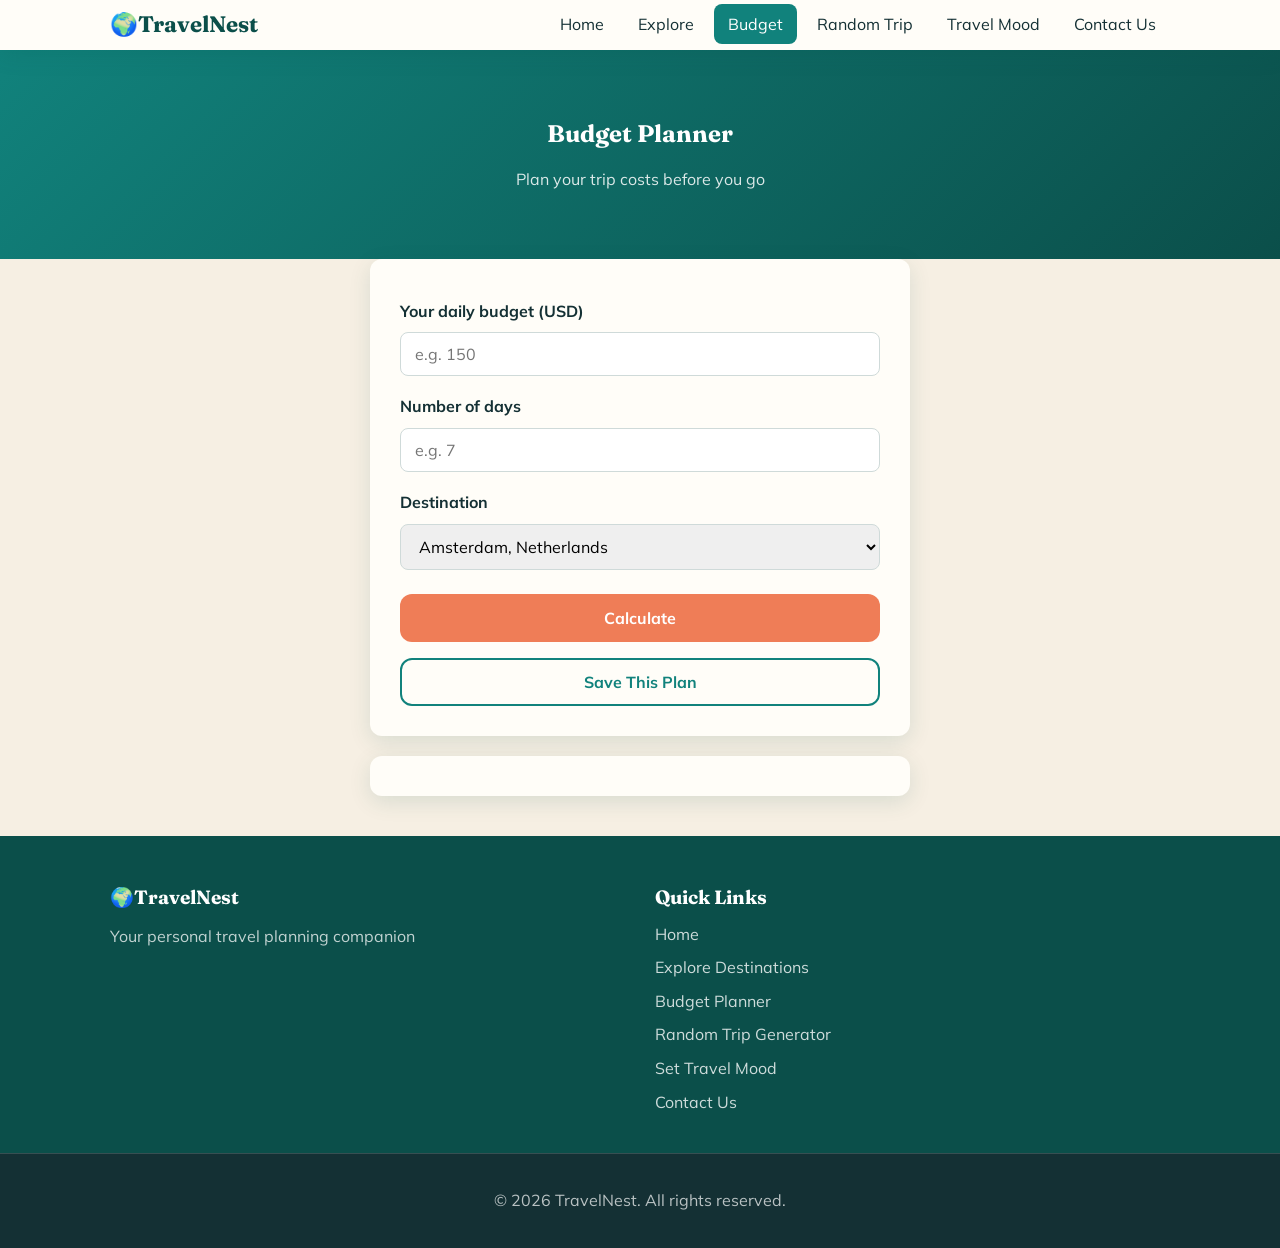
==== budget.html @ 8962358c "Add files via upload" ====
<!DOCTYPE html>
<html lang="en">
<head>
    <meta charset="UTF-8">
    <meta name="viewport" content="width=device-width, initial-scale=1.0">
    <title>Budget Planner - TravelNest</title>
    <link rel="preconnect" href="https://fonts.googleapis.com">
    <link rel="preconnect" href="https://fonts.gstatic.com" crossorigin>
    <link href="https://fonts.googleapis.com/css2?family=Fraunces:opsz,wght@9..144,400..700&family=Mulish:wght@400;600;700&display=swap" rel="stylesheet">
    <link rel="stylesheet" href="styles.css">
    <link rel="icon" href="icons/favicon.ico" type="image/x-icon">
    <link rel="manifest" href="manifest.json">
</head>


<body>

<nav class="menu-bar">
  <div class="menu-container">
    <h1>🌍TravelNest</h1>
    <button id="hamburger" class="hamburger" aria-label="Toggle menu">
      <span></span><span></span><span></span>
    </button>
    <ul id="nav-links" class="nav-links">
      <li><a href="index.html" class="menu-item">Home</a></li>
      <li><a href="explore.html" class="menu-item">Explore</a></li>
      <li><a href="budget.html" class="menu-item active">Budget</a></li>
      <li><a href="trips.html" class="menu-item">Random Trip</a></li>
      <li><a href="mood.html" class="menu-item">Travel Mood</a></li>
      <li><a href="contact.html" class="menu-item">Contact Us</a></li>
    </ul>
  </div>
</nav>

<main>
  <section class="page-header">
    <div class="container">
      <h1>Budget Planner</h1>
      <p>Plan your trip costs before you go</p>
    </div>
  </section>

  <section class="container">
    <div class="budget-form">
      <label for="daily-budget">Your daily budget (USD)</label>
      <input type="number" id="daily-budget" min="0" placeholder="e.g. 150">

      <label for="num-days">Number of days</label>
      <input type="number" id="num-days" min="1" placeholder="e.g. 7">

      <label for="budget-destination">Destination</label>
      <select id="budget-destination"></select>

      <button id="calculate-btn" class="btn-primary">Calculate</button>
      <button id="save-plan-btn" class="btn-secondary">Save This Plan</button>
    </div>

    <div id="budget-result" class="budget-result"></div>
    <div id="saved-plan" class="saved-plan"></div>
  </section>
</main>

<footer class="footer">
    <div class="footer-content">
      <div class="footer-section">
        <h4>🌍TravelNest</h4>
        <p>Your personal travel planning companion</p>
      </div>
      <div class="footer-section">
        <h4>Quick Links</h4>
        <ul>
          <li><a href="index.html">Home</a></li>
          <li><a href="explore.html">Explore Destinations</a></li>
          <li><a href="budget.html">Budget Planner</a></li>
          <li><a href="trips.html">Random Trip Generator</a></li>
          <li><a href="mood.html">Set Travel Mood</a></li>
          <li><a href="contact.html">Contact Us</a></li>
        </ul>
      </div>
    </div>
    <div class="footer-bottom">
      <p>&copy; 2026 TravelNest. All rights reserved.</p>
    </div>
  </footer>

    <script src="data.js"></script>
    <script src="script.js"></script>
    <script src="budget.js"></script>

</body>
</html>
---- styles.css ----
/* shared by all pages*/

/* 1. Palette + design tokens as CSS variables */
:root {
  --ocean-deep: #0b4f4a;
  --ocean:      #11827c;   /* primary teal */
  --aqua:       #3bb3a8;
  --sand:       #f6efe3;   /* page background */
  --cream:      #fffdf8;   /* cards / panels */
  --coral:      #ef7d57;   /* warm accent / call-to-action */
  --coral-dark: #d8623d;
  --ink:        #143034;   /* main text */
  --muted:      #5e7378;   /* secondary text */
  --radius:     12px;
  --shadow:     0 6px 22px rgba(11, 79, 74, 0.12);
}


/* 2. Base */
* { 
  box-sizing: border-box;
}

body {
  margin: 0;
  font-family: "Mulish", sans-serif;
  color: var(--ink);
  background: var(--sand);
  line-height: 1.6;
}


/* 3. Typography */
h1, h2, h3, h4 {
  font-family: "Fraunces", serif;
  line-height: 1.15;
  color: var(--ocean-deep);
}

a {
  color: var(--ocean);
}



/* 4. Reusable container + section spacing */
.container {
  max-width: 1100px;
  margin: 0 auto;
  padding: 0 20px;
}

main section {
  padding: 48px 0;
}



/* 5. Reusable buttons */
.btn-primary, .btn-secondary {
  display: inline-block;
  padding: 12px 22px;
  border-radius: var(--radius);
  font-family: "Mulish", sans-serif;
  font-weight: 700;
  font-size: 1rem;
  border: 2px solid transparent;
  cursor: pointer;
  text-decoration: none;
  transition: transform 0.15s ease, background 0.2s ease;
}

.btn-primary {
  background: var(--coral);
  color: #fff;
}

.btn-primary:hover {
  background: var(--coral-dark);
  transform: translateY(-2px);
}

.btn-secondary {
  background: transparent;
  color: var(--ocean);
  border-color: var(--ocean);
}

.btn-secondary:hover {
  background: var(--ocean);
  color: #fff;
  transform: translateY(-2px);
}


/* 6. Coloured page-header band*/
.page-header {
  background: linear-gradient(135deg, var(--ocean), var(--ocean-deep));
  color: #fff;
  text-align: center;
  padding: 50px 20px;     /* add this line */
}

.page-header h1 {
  color: #fff;
}

.page-header p {
  color: rgba(255,255,255,0.85);
}


/* NAVIGATION BAR (shared) + mobile hamburger */
.menu-bar {
  background: var(--cream);
  box-shadow: var(--shadow);
  position: sticky;
  top: 0;
  z-index: 300;
}

.menu-container {
  max-width: 1100px;
  margin: 0 auto;
  padding: 12px 20px;
  display: flex;
  align-items: center;
  justify-content: space-between;
  flex-wrap: wrap;
}

.menu-container h1 {
  font-size: 1.4rem;
  margin: 0;
}


.nav-links {
  list-style: none;
  display: flex;
  gap: 6px;
  margin: 0;
  padding: 0;
}

.menu-item {
  color: var(--ink);
  text-decoration: none;
  padding: 10px 14px;
  border-radius: 8px;
  transition: background 0.2s ease, color 0.2s ease;
}

.menu-item:hover {
  background: var(--aqua);
  color: #fff;
}
.menu-item.active {
  background: var(--ocean);
  color: #fff;
}

/* hamburger — hidden on desktop */
.hamburger {
  display: none;
  flex-direction: column;
  gap: 5px;
  background: none;
  border: none;
  cursor: pointer;
  padding: 6px;
}

.hamburger span {
  width: 26px;
  height: 3px;
  background: var(--ocean-deep);
  border-radius: 2px;
  transition: transform 0.3s ease, opacity 0.3s ease;
}

/* MOBILE: show hamburger, collapse menu into a dropdown */
@media (max-width: 768px) {
  .hamburger {
    display: flex;
  }

  .nav-links {
    display: none;
    flex-direction: column;
    width: 100%; 
    margin-top: 12px; 
  }

  .nav-links.open { 
    display: flex; 
  }

  .menu-item { 
    width: 100%; 
    padding: 12px;
  } 
}

/* hamburger bars morph into an X*/
.hamburger.active span:nth-child(1) { 
  transform: translateY(8px) rotate(45deg); 
}

.hamburger.active span:nth-child(2) { 
  opacity: 0; 
}

.hamburger.active span:nth-child(3) { 
  transform: translateY(-8px) rotate(-45deg); 
}

/* ============================================== HOME: HERO ============================================= */
.hero {
  display: grid;
  grid-template-columns: 1fr 1fr;
  gap: 40px;
  align-items: center;
  max-width: 1100px;
  margin: 0 auto;
  padding: 60px 20px;
}

.hero-text h2 {
  font-size: 2.6rem;
  margin: 0 0 16px;
}

.hero-text #hero-quote {
  font-size: 1.15rem;
  color: var(--muted);
  font-style: italic;
  min-height: 3.5em;
  margin-bottom: 24px;
}

.hero-image img {
  width: 100%;
  height: 420px;
  object-fit: cover;
  border-radius: var(--radius);
  box-shadow: var(--shadow);
}

/* stack on smaller screens */
@media (max-width: 768px) {
  .hero {
    grid-template-columns: 1fr;
    padding: 40px 20px;
  }

  .hero-text h2 { 
    font-size: 2rem; 
  }

  .hero-image img { 
    height: 280px; 
  }
}

/* ======================================== HOME: DESTINATION OF THE DAY ====================================== */
.dotd-section {
  max-width: 1100px;
  margin: 0 auto;
  padding: 40px 24px 60px;
  text-align: center;
  box-sizing: border-box;
}

.dotd-section h2 {
  font-size: 2rem;
  margin-bottom: 24px;
}

.dotd-card {
  display: grid;
  grid-template-columns: 1fr 1fr;
  gap: 30px;
  align-items: center;
  background: var(--cream);
  border-radius: var(--radius);
  box-shadow: var(--shadow);
  overflow: hidden;
  text-align: left;
}

.dotd-card img {
  width: 100%;
  height: 320px;
  object-fit: cover;
  max-width: none;
  border-radius: 0;
}

.dotd-info {
  padding: 30px 40px;
}

.dotd-info h3 { 
  font-size: 1.6rem; 
  margin: 0 0 12px; 
}

@media (max-width: 768px) {
  .dotd-card { 
    grid-template-columns: 1fr; 
  }

  .dotd-info { 
    padding: 0 20px 20px; 
  }
}

/* ================================================== FOOTER ============================================== */
.footer {
  background: var(--ocean-deep);
  color: #fff;
  margin-top: 40px;
}

.footer-content {
  max-width: 1100px;
  margin: 0 auto;
  padding: 50px 20px 30px;
  display: grid;
  grid-template-columns: repeat(auto-fit, minmax(220px, 1fr));
  gap: 30px;
}

.footer-section h4 { 
  color: #fff; 
  margin: 0 0 14px; 
  font-size: 1.2rem; 
}

.footer-section p { 
  color: rgba(255,255,255,0.75); 
}

.footer-section ul { 
  list-style: none; 
  padding: 0; 
  margin: 0; 
}

.footer-section ul li { 
  margin-bottom: 8px; 
}

.footer-section a { 
  color: rgba(255,255,255,0.8); 
  text-decoration: none; 
  transition: color 0.2s ease; 
}

.footer-section a:hover { 
  color: var(--ink); 
}

/* newsletter input + button */
.footer-section input {
  width: 100%;
  padding: 10px 12px;
  border: none;
  border-radius: 8px;
  margin-bottom: 10px;
}
.footer-section button {
  width: 100%;
  padding: 10px 12px;
  border: none;
  border-radius: 8px;
  background: var(--coral);
  color: #fff;
  font-weight: bold;
  cursor: pointer;
}

#newsletter-msg { 
  color: var(--aqua); 
  margin-top: 8px; 
  min-height: 1.2em; 
}

.footer-bottom {
  text-align: center;
  padding: 18px;
  border-top: 1px solid rgba(255,255,255,0.15);
  color: rgba(255,255,255,0.7);
  background: var(--ink);
}


/* =============================================== EXPLORE PAGE =============================================== */
.filter-section {
  max-width: 1100px;
  margin: 0 auto;
  padding: 30px 20px 0;
}

.filters {
  display: flex;
  flex-wrap: wrap;
  gap: 12px;
  align-items: center;
}

.filters select,
.filters input {
  padding: 11px 14px;
  border: 1px solid #cfdad9;
  border-radius: 8px;
  font-size: 1rem;
  font-family: "Mulish", sans-serif;
}

.destinations-section {
  max-width: 1100px;
  margin: 0 auto;
  padding: 30px 20px 60px;
}

/* Explore cards: a responsive grid */
.destinations-grid {
  display: grid;
  grid-template-columns: repeat(auto-fill, minmax(250px, 1fr));
  gap: 20px;
}

/* Each card and its image */
.destination-card {
  border: 1px solid #ddd;
  border-radius: 10px;
  overflow: hidden;
  cursor: pointer;
  border: none;
  background: var(--cream);
  box-shadow: var(--shadow);
  transition: transform 0.2s ease, box-shadow 0.2s ease;
}
.destination-card img {
  width: 100%;
  height: 180px;
  object-fit: cover;
}
.card-body {
  padding: 12px;
}

.destination-card:hover {
  transform: translateY(-6px);
  box-shadow: 0 12px 30px rgba(11,79,74,0.18);
}

.destination-card h3 { 
  margin: 0 0 6px; 
  font-size: 1.2rem; 
}

.card-meta { 
  color: var(--ocean); 
  font-weight: 600; 
  margin: 0 0 4px; 
}

.card-budget { 
  color: var(--muted); 
  margin: 0; 
  font-size: 0.9rem; 
}

/* ============================================== BUDGET PAGE =============================================== */
.budget-form {
  max-width: 540px;
  margin: 0 auto;
  background: var(--cream);
  padding: 30px;
  border-radius: var(--radius);
  box-shadow: var(--shadow);
  display: flex;
  flex-direction: column;
  gap: 8px;
}

.budget-form label {
  font-weight: 700;
  margin-top: 10px;
}

.budget-form input,
.budget-form select {
  padding: 11px 14px;
  border: 1px solid #cfdad9;
  border-radius: 8px;
  font-size: 1rem;
  font-family: "Mulish", sans-serif;
}

.budget-form button {
  margin-top: 16px;
}

.budget-form .btn-secondary {
  margin-top: 8px;
}

/* the result + saved plan boxes */
.budget-result,
.saved-plan {
  max-width: 540px;
  margin: 20px auto 0;
}

.budget-result {
  text-align: center;
}

.saved-plan {
  background: var(--cream);
  padding: 20px 24px;
  border-radius: var(--radius);
  box-shadow: var(--shadow);
}

.saved-plan h3 { 
  margin-top: 0; 
}

/* Budget calculator progress bar */
.progress-label { 
  font-weight: 600; 
  color: var(--ink); 
}

.progress-track {
  width: 100%;
  height: 22px;
  background: #eee;
  border-radius: 11px;
  overflow: hidden;
  margin: 10px 0;
}
.progress-fill {
  height: 100%;
  background: var(--ocean);
  transition: width 0.5s ease;
}

.error {
  color: #c0392b;
}

.success {
  color: #2e8b57;
}

.warning {
  color: #e67e22;
}


/* ================================== SEARCH BAR & SUGGESTIONS =========================================== */
.search-wrapper {
  position: relative; 
  display: inline-block; 
}

.suggestions {
  display: none;
  position: absolute;
  top: 100%;
  left: 0;
  right: 0;
  background: #fff;
  border: 1px solid #ccc;
  border-radius: 6px;
  z-index: 50;
  max-height: 220px;
  overflow-y: auto;
}

.suggestion-item {
  padding: 8px 12px; 
  cursor: pointer;
}

.suggestion-item:hover {
  background: #f0f0f0;
}

/* =============================================== MODAL STYLES ============================================ */
.modal {
  display: none;
  position: fixed;
  top: 0; left: 0;
  width: 100%; height: 100%;
  background: rgba(0,0,0,0.6);
  justify-content: center;
  align-items: center;
  z-index: 100;
}

.modal-box { 
  background: var(--cream);
  max-width: 600px;
  width: 90%;
  max-height: 85vh;
  overflow-y: auto;
  padding: 24px;
  border-radius: 10px;
  position: relative;
}

.modal-box h2 { 
  margin-top: 8px; 
}

.modal-meta { 
  color: var(--ocean); 
  font-weight: 600; 
}

.modal-close {
  position: absolute;
  top: 10px; 
  right: 14px;
  font-size: 28px;
  background: none; 
  border: none; 
  cursor: pointer;
  color: var(--ocean-deep);
}

.modal-img {
  width: 100%; 
  border-radius: 8px;
}

/* Cost breakdown table */
.cost-table {
  width: 100%;
  border-collapse: collapse;
  border: 2px solid var(--ocean-deep);
  border-radius: 8px;
  overflow: hidden;
}

.cost-table th {
  background: var(--ocean);
  color: #fff;
  border: 1px solid var(--ocean-deep);
  padding: 10px 12px;
  text-align: left;
}

.cost-table td {
  background: #fff;
  border: 1px solid var(--ocean-deep);
  padding: 10px 12px;
  text-align: left;
}


/* ========================================== RANDOM TRIP PAGE ============================================= */
/* Random Trip result card */
.trip-form {
  max-width: 540px;
  margin: 0 auto;
  background: var(--cream);
  padding: 30px;
  border-radius: var(--radius);
  box-shadow: var(--shadow);
  display: flex;
  flex-direction: column;
  gap: 8px;
}

.trip-form label { 
  font-weight: 700; 
  margin-top: 10px; 
}

.trip-form select {
  padding: 11px 14px;
  border: 1px solid #cfdad9;
  border-radius: 8px;
  font-size: 1rem;
  font-family: "Mulish", sans-serif;
}

.trip-form button { 
  margin-top: 16px; 
}

/* upgrade the result card to the theme */
.trip-card {
  background: var(--cream);
  border: none;
  box-shadow: var(--shadow);
  max-width: 500px;
  margin: 20px auto;
  border: 1px solid #ddd;
  border-radius: 10px;
  overflow: hidden;
  position: relative
}

.trip-card h2 { 
  color: var(--ocean-deep); 
  padding-top: 16px; 
}

.trip-card img {
  width: 100%;
  height: 260px;
  object-fit: cover;
}

.trip-meta { 
  color: var(--ocean); 
  font-weight: 600; 
}

/* the "Add to Wishlist" button inside the card */
.trip-card .add-wishlist {
   margin: 0 16px 16px; 
}

.trip-card h2,
.trip-card .trip-meta,
.trip-card p {
  padding: 0 16px;
}

.trip-card p:last-child {
  padding-bottom: 16px;
}

/* ================================================ WISHLIST ================================================= */
.wishlist-section {
  max-width: 540px;
  margin: 30px auto 60px;
}

.wishlist-section h2 { 
  text-align: center; 
}

.wishlist-item {
  display: flex;
  justify-content: space-between;
  align-items: center;
  background: var(--cream);
  padding: 12px 18px;
  border-radius: 8px;
  box-shadow: var(--shadow);
  margin-bottom: 10px;
}

.wishlist-item span { 
  font-weight: 600; 
}

.wishlist-badge {
  position: absolute;
  top: 12px;
  right: 12px;
  background: var(--coral);
  color: #fff;
  width: 38px;
  height: 38px;
  border-radius: 50%;
  display: flex;
  align-items: center;
  justify-content: center;
  font-size: 18px;
  box-shadow: var(--shadow);
  z-index: 2;
}

/* wiggle animation for the Surprise button */
@keyframes wiggle {
  0%   { transform: rotate(0deg); }
  20%  { transform: rotate(-6deg); }
  40%  { transform: rotate(5deg); }
  60%  { transform: rotate(-4deg); }
  80%  { transform: rotate(3deg); }
  100% { transform: rotate(0deg); }
}

/* when this class is present, run the animation once */
.wiggle {
  animation: wiggle 0.4s ease;
}

/* pop animation for the wishlist button */
@keyframes pop {
  0%   { transform: scale(1); }
  50%  { transform: scale(1.25); }
  100% { transform: scale(1); }
}
.pop {
  animation: pop 0.3s ease;
}

/* when added, show a filled coral heart */
.add-wishlist.added {
  color: var(--coral);
  border-color: var(--coral);
}


/* ============================================== MOOD PAGE ================================================== */

/* Mood sound buttons */
.mood-buttons {
  display: flex;
  flex-wrap: wrap;
  gap: 10px;
}

.mood-btn {
  padding: 12px 18px;
  border: 1px solid #cfdad9;
  border-radius: 8px;
  background: var(--cream);
  cursor: pointer;
  font-size: 1rem;
  transition: transform 0.15s ease, background 0.2s ease;
}
.mood-btn:hover { 
  transform: translateY(-3px); 
}

.mood-btn.playing {
  background: var(--ocean);
  color: #fff;
  border-color: var(--ocean);
}

/* Mood page: audio player */
.player {
  display: none;
  position: fixed;
  bottom: 20px; 
  right: 20px;
  width: 220px;
  background: var(--cream);
  border: 1px solid #ddd;
  border-radius: 12px;
  box-shadow: 0 6px 20px rgba(0,0,0,0.18);
  padding: 14px;
  text-align: center;
  z-index: 200;
}

.player-cover {
  width: 100%;
  height: 120px;
  object-fit: cover;
  border-radius: 8px;
}

.player-title {
  font-weight: bold;
  margin: 8px 0;
}

.player-controls {
  display: flex;
  justify-content: center;
  gap: 12px;
  margin-bottom: 10px;
}

.player-btn {
  font-size: 20px;
  background: none;
  border: none;
  cursor: pointer;
}

.player-track {
  width: 100%;
  height: 6px;
  background: #eee;
  border-radius: 3px;
  overflow: hidden;
}

/* mini-player progress bar on palette */
.player-progress { 
  background: var(--ocean);
  width: 0%;
  height: 100%;
  transition: width 0.1s linear;
}

/* ===================================== MOBILE: compact linear player ======================================== */
@media (max-width: 768px) {
  .player {
    /* span the bottom as a slim bar */
    left: 10px;
    right: 10px;
    bottom: 10px;
    width: auto;
    display: none;
    padding: 8px 12px;
    text-align: left;
  }

  
  .player[style*="display: block"],
  .player[style*="display:block"] {
    display: flex !important;
    align-items: center;
    gap: 10px;
  }

  .player-cover {
    width: 46px;
    height: 46px;
    flex-shrink: 0;              /* keep the thumbnail from squishing */
    margin: 0;
  }

  .player-title {
    margin: 0;
    font-size: 0.9rem;
    flex: 1;                     /* title takes the middle space */
    white-space: nowrap;
    overflow: hidden;
    text-overflow: ellipsis;     /* "..." if the name is long */
  }

  .player-controls {
    margin: 0;
    gap: 8px;
    flex-shrink: 0;
  }

  /* move the progress bar to a thin line along the very bottom edge */
  .player-track {
    position: absolute;
    left: 0;
    right: 0;
    bottom: 0;
    height: 3px;
    border-radius: 0;
  }
}

/* travel goals list as tidy cards */
.mood-destinations {
  max-width: 720px;
  margin: 0 auto;
}

.goal-item {
  display: flex;
  align-items: center;
  gap: 12px;
  background: var(--cream);
  border: none;
  border-radius: 10px;
  box-shadow: var(--shadow);
  margin-bottom: 10px;
  padding: 12px 16px;
  color: var(--ink);    
}

.goal-item span:first-child {
  flex: 1;
}

.goal-status {
  text-transform: capitalize;
  font-style: italic;
  color: var(--ocean-deep);
}

.goal-img {
  width: 60px;
  height: 60px;
  object-fit: cover;
  border-radius: 8px;
}

.goal-name {
  flex: 1;
  color: var(--ink); 
  font-weight: 600;
}

.goal-clear {
  background: none;
  border: none;
  font-size: 20px;
  color: #c0392b;
  cursor: pointer;
}

.goal-item.visited { 
  background: #d6efe0; 
}

.goal-item.planned { 
  background: #ffe9c7; 
}

.goal-buttons { 
  display: flex; 
  gap: 8px; 
  align-items: center; 
}

.goal-buttons .btn-secondary { 
  padding: 6px 12px; 
  font-size: 0.85rem; 
}


/* ===== MOOD: dynamic page background ===== */
body.mood-bg {
  background-size: cover;
  background-position: center;
  background-attachment: fixed;
  transition: background-image 0.6s ease;
}

/* dark overlay so text stays readable over any photo */
body.mood-bg::before {
  content: "";
  position: fixed;
  top: 0; left: 0;
  width: 100%; height: 100%;
  background: linear-gradient(rgba(11, 79, 74, 0.65), rgba(11,79,74,0.45));
  z-index: -1;
}

body.mood-bg h1,
body.mood-bg h2 {
  color: #ef7d57;
}
body.mood-bg p {
  color: #e1b289;
}


/* ===== CONTACT PAGE ===== */
.contact-form {
  max-width: 600px;
  margin: 0 auto;
  background: var(--cream);
  padding: 30px;
  border-radius: var(--radius);
  box-shadow: var(--shadow);
  display: flex;
  flex-direction: column;
  gap: 8px;
}

.contact-form label { 
  font-weight: 700; 
  margin-top: 10px; 
}

.contact-form input,
.contact-form textarea {
  padding: 11px 14px;
  border: 1px solid #cfdad9;
  border-radius: 8px;
  font-size: 1rem;
  font-family: "Mulish", sans-serif;
}

.contact-form input::placeholder,
.contact-form textarea::placeholder {
  color: var(--muted);
}

.contact-form textarea { 
  resize: vertical; 
} 

.contact-form button { 
  margin-top: 16px; 
}

.contact-feedback { 
  margin-top: 12px; 
  min-height: 1.2em; 
}

/* FAQ page: accordion style */
.faq {
  max-width: 700px;
  margin: 20px auto 0;
}

.faq-item {
  border: 1px solid #cfdad9;
  border-radius: 10px;
  margin-bottom: 12px;
  overflow: hidden;
}

.faq-question {
  width: 100%;
  text-align: left;
  padding: 14px 16px;
  background: var(--cream);
  color: var(--ocean-deep);
  border: none;
  font-size: 1rem;
  font-weight: 700;
  font-family: "Mulish", sans-serif;
  cursor: pointer;
  display: flex;
  justify-content: space-between;
  align-items: center;
}

.faq-question:hover {
  background: #eef6f4;
}

.faq-answer {
  max-height: 0;
  overflow: hidden;
  transition: max-height 0.3s ease;
}

.faq-answer p {
  padding: 14px 16px;
  margin: 0;
}

.faq-item.open .faq-answer {
  max-height: 200px;
}

.faq-arrow {
  color: var(--ocean);
  font-size: 1.1rem;
  transition: transform 0.3s ease;
}

.faq-item.open .faq-arrow {
  transform: rotate(180deg);
}
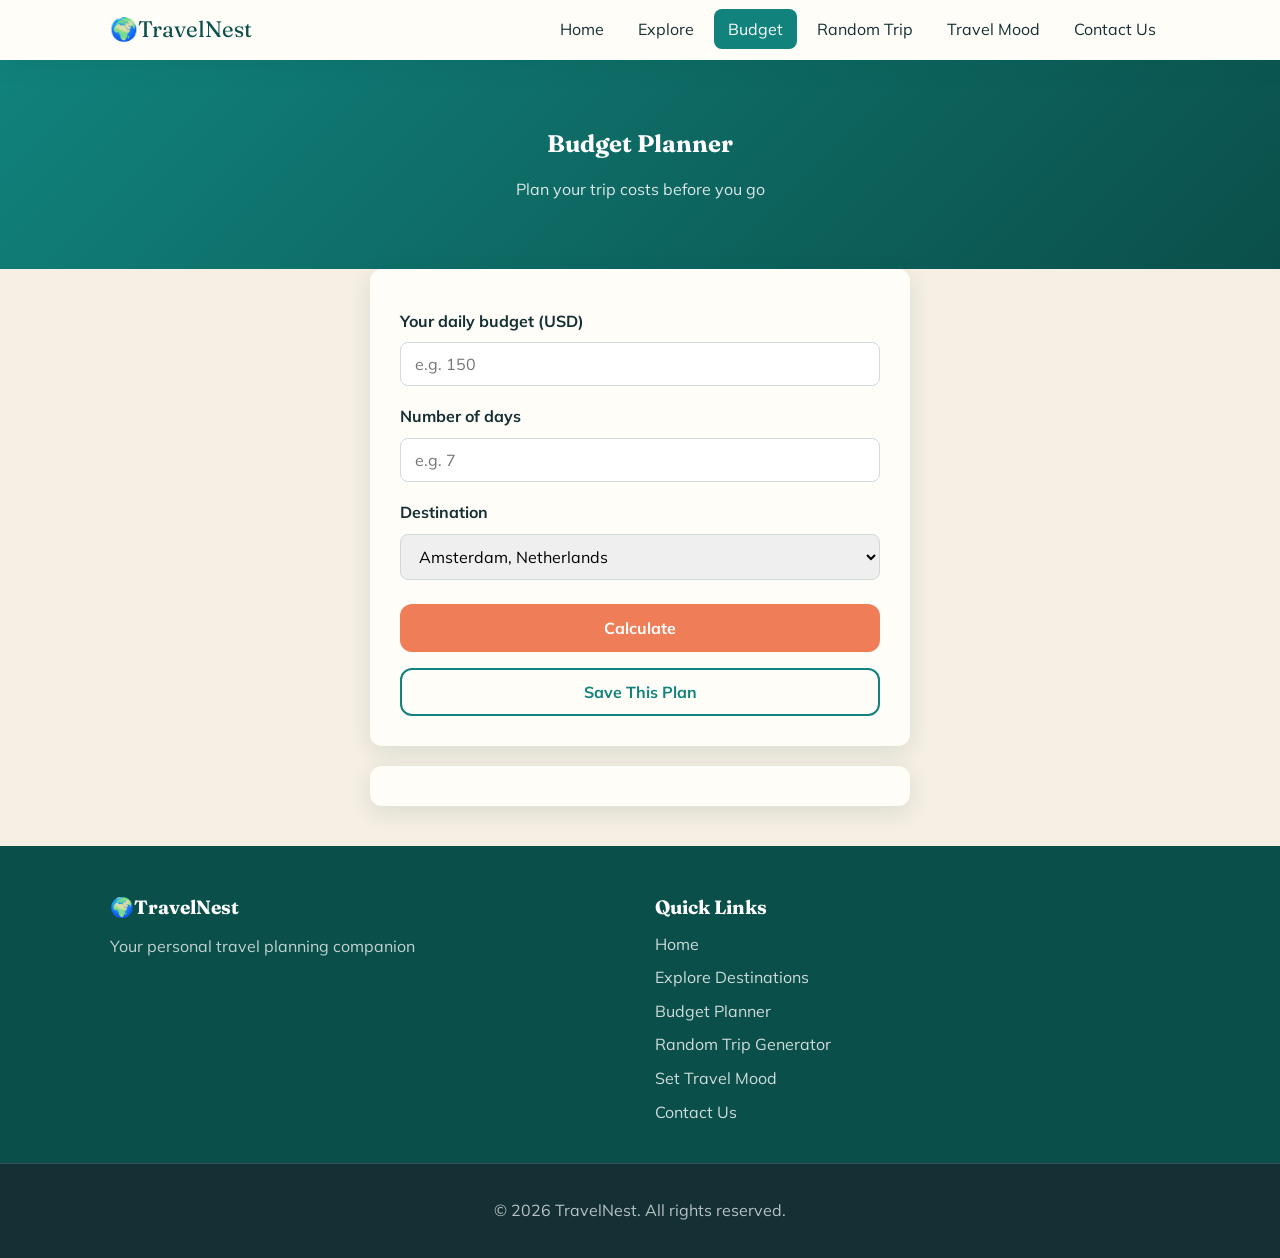
==== commit e62f7845: "Add files via upload" ====
--- a/budget.html
+++ b/budget.html
@@ -17,7 +17,7 @@
 
 <nav class="menu-bar">
   <div class="menu-container">
-    <h1>🌍TravelNest</h1>
+    <div class="logo">🌍TravelNest</div>
     <button id="hamburger" class="hamburger" aria-label="Toggle menu">
       <span></span><span></span><span></span>
     </button>
@@ -41,6 +41,7 @@
   </section>
 
   <section class="container">
+    <h2 class="visually-hidden">Budget planner form</h2>
     <div class="budget-form">
       <label for="daily-budget">Your daily budget (USD)</label>
       <input type="number" id="daily-budget" min="0" placeholder="e.g. 150">
@@ -63,11 +64,11 @@
 <footer class="footer">
     <div class="footer-content">
       <div class="footer-section">
-        <h4>🌍TravelNest</h4>
+        <h3>🌍TravelNest</h3>
         <p>Your personal travel planning companion</p>
       </div>
       <div class="footer-section">
-        <h4>Quick Links</h4>
+        <h3>Quick Links</h3>
         <ul>
           <li><a href="index.html">Home</a></li>
           <li><a href="explore.html">Explore Destinations</a></li>
--- a/styles.css
+++ b/styles.css
@@ -98,7 +98,7 @@
   background: linear-gradient(135deg, var(--ocean), var(--ocean-deep));
   color: #fff;
   text-align: center;
-  padding: 50px 20px;     /* add this line */
+  padding: 50px 20px;
 }
 
 .page-header h1 {
@@ -129,9 +129,11 @@
   flex-wrap: wrap;
 }
 
-.menu-container h1 {
+.logo {
+  font-family: "Fraunces", serif;
   font-size: 1.4rem;
   margin: 0;
+  color: var(--ocean-deep);
 }
 
 
@@ -226,7 +228,7 @@
   padding: 60px 20px;
 }
 
-.hero-text h2 {
+.hero-text h1 {
   font-size: 2.6rem;
   margin: 0 0 16px;
 }
@@ -254,7 +256,7 @@
     padding: 40px 20px;
   }
 
-  .hero-text h2 { 
+  .hero-text h1 { 
     font-size: 2rem; 
   }
 
@@ -332,7 +334,7 @@
   gap: 30px;
 }
 
-.footer-section h4 { 
+.footer-section h3 { 
   color: #fff; 
   margin: 0 0 14px; 
   font-size: 1.2rem; 
@@ -434,7 +436,6 @@
 
 /* Each card and its image */
 .destination-card {
-  border: 1px solid #ddd;
   border-radius: 10px;
   overflow: hidden;
   cursor: pointer;
@@ -700,14 +701,13 @@
 /* upgrade the result card to the theme */
 .trip-card {
   background: var(--cream);
-  border: none;
   box-shadow: var(--shadow);
   max-width: 500px;
   margin: 20px auto;
-  border: 1px solid #ddd;
+  border: none;
   border-radius: 10px;
   overflow: hidden;
-  position: relative
+  position: relative;
 }
 
 .trip-card h2 { 
@@ -1153,4 +1153,14 @@
 
 .faq-item.open .faq-arrow {
   transform: rotate(180deg);
+}
+
+
+
+.visually-hidden {
+  position: absolute;
+  width: 1px; height: 1px;
+  margin: -1px; padding: 0; border: 0;
+  clip: rect(0 0 0 0);
+  overflow: hidden;
 }
